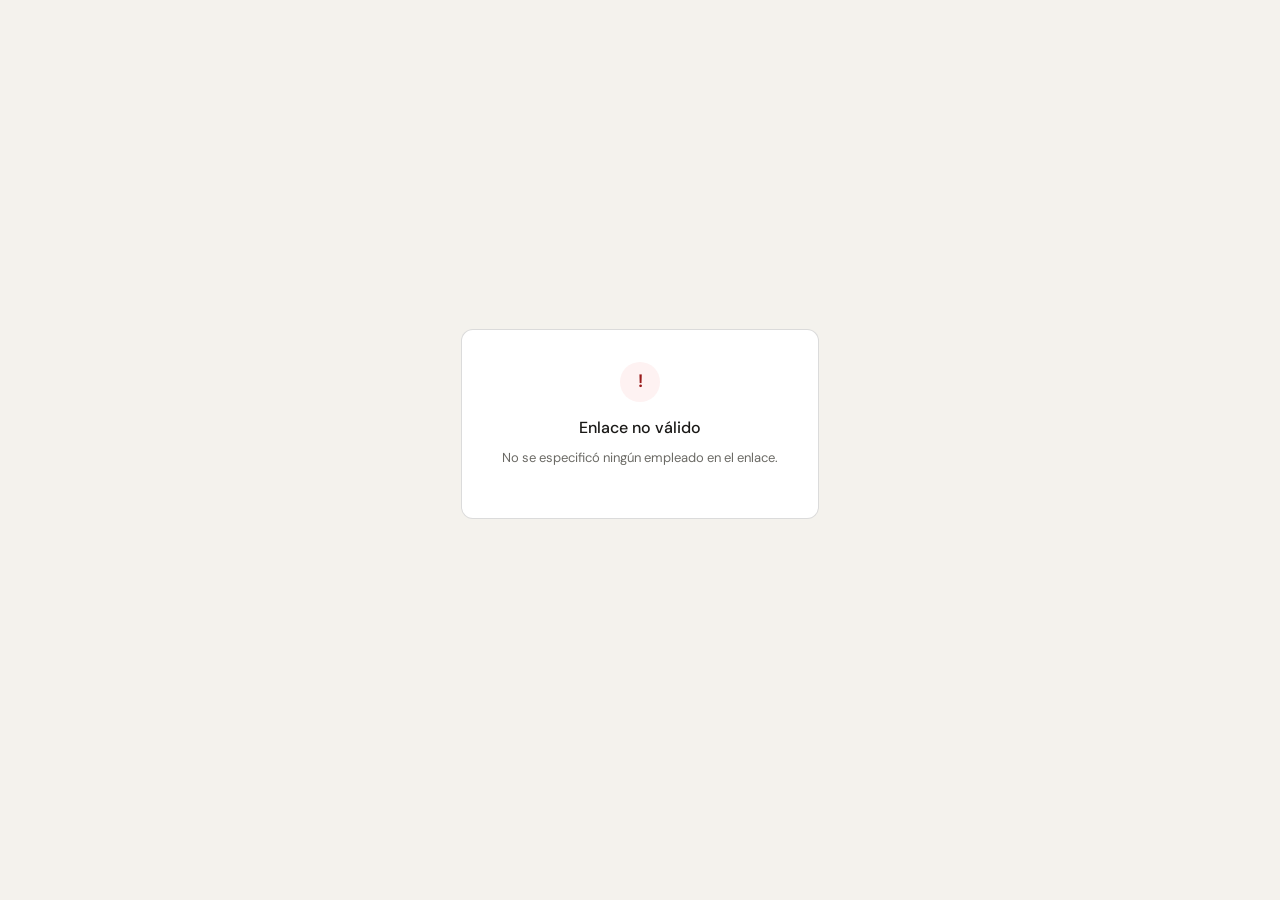
==== empleado.html @ 3ee9f4f3 "Add files via upload" ====
<!DOCTYPE html>
<html lang="es">
<head>
  <meta charset="UTF-8">
  <meta name="viewport" content="width=device-width, initial-scale=1.0">
  <title>Mi horario — FranquiDía</title>
  <link rel="preconnect" href="https://fonts.googleapis.com">
  <link href="https://fonts.googleapis.com/css2?family=DM+Sans:wght@300;400;500;600&family=DM+Mono:wght@400;500&display=swap" rel="stylesheet">
  <link rel="stylesheet" href="css/style.css">
  <link rel="stylesheet" href="css/empleado.css">
</head>
<body class="emp-view">

  <div id="empLoading" class="loading-overlay">
    <div class="loading-spinner"></div>
    <p>Cargando tu horario...</p>
  </div>

  <div id="empError" class="error-state" style="display:none">
    <div class="error-box">
      <div class="error-icon">!</div>
      <h2>Enlace no válido</h2>
      <p>El enlace que has recibido parece incorrecto. Contacta con tu responsable de tienda.</p>
    </div>
  </div>

  <main id="empMain" style="display:none" class="emp-main">

    <div class="emp-header">
      <div class="emp-logo">
        <div class="logo-mark-sm">
          <svg viewBox="0 0 16 16" fill="white" width="12" height="12">
            <rect x="2" y="2" width="5" height="5" rx="1"/>
            <rect x="9" y="2" width="5" height="5" rx="1"/>
            <rect x="2" y="9" width="5" height="5" rx="1"/>
            <rect x="9" y="9" width="5" height="5" rx="1"/>
          </svg>
        </div>
        <span class="emp-logo-text">FranquiDía</span>
      </div>
      <span class="emp-readonly-badge">Solo lectura</span>
    </div>

    <div class="emp-card">
      <div class="emp-profile">
        <div class="emp-avatar" id="empAvatar"></div>
        <div>
          <div class="emp-fullname" id="empFullname"></div>
          <div class="emp-meta" id="empMeta"></div>
        </div>
      </div>
    </div>

    <div class="emp-week-nav">
      <button class="btn-sm" id="empPrevWeek">← Anterior</button>
      <span class="emp-week-label" id="empWeekLabel"></span>
      <button class="btn-sm" id="empNextWeek">Siguiente →</button>
    </div>

    <div id="empFestivoAlert"></div>

    <div class="emp-schedule-card" id="empSchedule"></div>

    <div class="emp-summary-card">
      <div class="emp-summary-title">Tu resumen este mes</div>
      <div class="emp-summary-grid" id="empSummary"></div>
    </div>

    <div class="emp-footer">
      <p>Horario publicado por tu responsable. Para dudas o cambios, contacta directamente.</p>
      <p class="emp-update-time" id="empUpdateTime"></p>
    </div>

  </main>

  <script src="js/config.js"></script>
  <script src="js/festivos.js"></script>
  <script src="js/empleado.js"></script>
</body>
</html>
---- css/style.css ----
/* ============================================
   FranquiDía — Estilos principales
   ============================================ */

*, *::before, *::after { box-sizing: border-box; margin: 0; padding: 0; }

:root {
  --orange:       #F5821F;
  --orange-light: #FFF3E8;
  --orange-dark:  #C0620E;
  --orange-mid:   #E8721A;
  --bg:           #F4F2ED;
  --surface:      #FFFFFF;
  --surface2:     #F7F5F0;
  --text:         #1A1917;
  --text2:        #6B6A65;
  --text3:        #9E9C97;
  --border:       rgba(0,0,0,0.08);
  --border2:      rgba(0,0,0,0.14);
  --radius:       8px;
  --radius-lg:    12px;
  --font:         'DM Sans', system-ui, sans-serif;
  --font-mono:    'DM Mono', monospace;

  --c-vallecas:   #F5821F;
  --c-moratalaz:  #3B8BD4;
  --c-vicalvaro:  #1D9E75;
  --c-rivas:      #D4537E;
}

@media (prefers-color-scheme: dark) {
  :root {
    --bg:      #141412;
    --surface: #1E1D1B;
    --surface2:#252421;
    --text:    #F0EDE6;
    --text2:   #9B9891;
    --text3:   #6B6965;
    --border:  rgba(255,255,255,0.08);
    --border2: rgba(255,255,255,0.14);
    --orange-light: #2A1D0E;
    --orange-dark:  #F09040;
  }
}

body {
  font-family: var(--font);
  background: var(--bg);
  color: var(--text);
  font-size: 13px;
  line-height: 1.5;
  min-height: 100vh;
}

/* ---- HEADER ---- */
.header {
  position: sticky; top: 0; z-index: 100;
  background: var(--surface);
  border-bottom: 0.5px solid var(--border2);
  padding: 0 20px;
  display: flex; align-items: center; gap: 16px;
  height: 52px;
}
.logo { display: flex; align-items: center; gap: 10px; }
.logo-mark {
  width: 30px; height: 30px; border-radius: 7px;
  background: var(--orange);
  display: flex; align-items: center; justify-content: center;
  flex-shrink: 0;
}
.logo-name { font-size: 15px; font-weight: 600; letter-spacing: -0.3px; }
.logo-sub  { font-size: 10px; color: var(--text3); }

.header-nav { display: flex; gap: 2px; margin-left: 20px; }
.nav-btn {
  padding: 5px 13px; border-radius: var(--radius);
  border: none; background: transparent;
  color: var(--text2); font-family: var(--font); font-size: 13px;
  cursor: pointer; transition: all .15s; font-weight: 400;
}
.nav-btn:hover { background: var(--surface2); color: var(--text); }
.nav-btn.active {
  background: var(--orange-light);
  color: var(--orange-dark); font-weight: 500;
}

.header-right { margin-left: auto; display: flex; align-items: center; gap: 10px; }
.sync-status  { font-size: 11px; color: var(--text3); }
.badge-total  {
  background: var(--surface2); border: 0.5px solid var(--border2);
  border-radius: 20px; padding: 3px 10px;
  font-size: 11px; color: var(--text2);
}

/* ---- LOADING & ERROR ---- */
.loading-overlay {
  display: flex; flex-direction: column;
  align-items: center; justify-content: center;
  min-height: calc(100vh - 52px);
  gap: 14px; color: var(--text2); font-size: 13px;
}
.loading-spinner {
  width: 28px; height: 28px;
  border: 2.5px solid var(--border2);
  border-top-color: var(--orange);
  border-radius: 50%;
  animation: spin .8s linear infinite;
}
@keyframes spin { to { transform: rotate(360deg); } }

.error-state {
  display: flex; align-items: center; justify-content: center;
  min-height: calc(100vh - 52px);
}
.error-box {
  background: var(--surface); border: 0.5px solid var(--border2);
  border-radius: var(--radius-lg); padding: 32px 40px;
  text-align: center; max-width: 420px;
}
.error-icon {
  width: 40px; height: 40px; border-radius: 50%;
  background: #FEF2F2; color: #991B1B;
  display: flex; align-items: center; justify-content: center;
  font-size: 18px; font-weight: 600; margin: 0 auto 14px;
}
.error-box h2 { font-size: 16px; font-weight: 500; margin-bottom: 8px; }
.error-box p  { font-size: 13px; color: var(--text2); line-height: 1.6; margin-bottom: 18px; }
.error-box code {
  font-family: var(--font-mono); font-size: 11px;
  background: var(--surface2); padding: 1px 5px; border-radius: 3px;
}

/* ---- MAIN ---- */
.main { padding: 20px; max-width: 1200px; margin: 0 auto; }
.section { display: none; }
.section.active { display: block; }

/* ---- COMMON COMPONENTS ---- */
.sec-header {
  display: flex; align-items: center;
  justify-content: space-between; margin-bottom: 16px; flex-wrap: wrap; gap: 8px;
}
.sec-title { font-size: 15px; font-weight: 500; }
.sec-sub   { font-size: 12px; color: var(--text3); margin-top: 2px; }

.btn-sm {
  padding: 6px 12px;
  background: var(--surface); border: 0.5px solid var(--border2);
  border-radius: var(--radius); font-family: var(--font);
  font-size: 12px; cursor: pointer; color: var(--text);
  transition: background .15s;
}
.btn-sm:hover { background: var(--surface2); }
.btn-orange { background: var(--orange); color: white; border-color: var(--orange); }
.btn-orange:hover { background: var(--orange-mid); border-color: var(--orange-mid); }
.btn-primary {
  padding: 8px 20px; background: var(--orange); color: white;
  border: none; border-radius: var(--radius); font-family: var(--font);
  font-size: 13px; cursor: pointer; font-weight: 500;
}
.btn-primary:hover { background: var(--orange-mid); }

.select-sm {
  padding: 5px 10px; border: 0.5px solid var(--border2);
  border-radius: var(--radius); font-family: var(--font);
  font-size: 12px; background: var(--surface); color: var(--text);
  cursor: pointer;
}
.search-input {
  padding: 6px 12px; border: 0.5px solid var(--border2);
  border-radius: var(--radius); font-family: var(--font);
  font-size: 12px; background: var(--surface); color: var(--text);
  width: 180px;
}
.search-input:focus { outline: none; border-color: var(--orange); }

.badge {
  font-size: 10px; font-weight: 500;
  padding: 2px 8px; border-radius: 4px; display: inline-block;
}
.badge-ok     { background: #EAF3DE; color: #27500A; }
.badge-warn   { background: #FFF3E8; color: #854F0B; }
.badge-info   { background: #E6F1FB; color: #0C447C; }
.badge-danger { background: #FCEBEB; color: #791F1F; }

/* ---- METRIC CARDS ---- */
.cards-row { display: grid; grid-template-columns: repeat(4, 1fr); gap: 10px; margin-bottom: 16px; }
.metric-card { background: var(--surface2); border-radius: var(--radius); padding: 14px 16px; }
.metric-card .label { font-size: 10px; color: var(--text3); text-transform: uppercase; letter-spacing: .5px; font-weight: 500; margin-bottom: 5px; }
.metric-card .value { font-size: 24px; font-weight: 600; line-height: 1; }
.metric-card .sub   { font-size: 11px; color: var(--text2); margin-top: 4px; }
.metric-card.orange .value { color: var(--orange-dark); }

/* ---- STORES GRID ---- */
.stores-grid { display: grid; grid-template-columns: repeat(2, 1fr); gap: 12px; margin-bottom: 16px; }
.store-card {
  background: var(--surface); border: 0.5px solid var(--border);
  border-radius: var(--radius-lg); padding: 16px;
}
.store-header  { display: flex; align-items: center; gap: 10px; margin-bottom: 12px; }
.store-dot     { width: 10px; height: 10px; border-radius: 50%; flex-shrink: 0; }
.store-name    { font-size: 14px; font-weight: 500; }
.store-addr    { font-size: 11px; color: var(--text3); }
.store-stats   { display: grid; grid-template-columns: repeat(3, 1fr); gap: 8px; }
.stat          { background: var(--surface2); border-radius: var(--radius); padding: 8px 10px; }
.stat .sl      { font-size: 10px; color: var(--text3); }
.stat .sv      { font-size: 16px; font-weight: 500; }
.store-shifts  { margin-top: 10px; display: flex; gap: 6px; }
.shift-pill    { flex: 1; text-align: center; padding: 4px 6px; border-radius: 20px; font-size: 10px; font-weight: 500; }
.shift-m       { background: #FFF3E8; color: #854F0B; }
.shift-t       { background: #E6F1FB; color: #0C447C; }

/* ---- TWO COL / PANEL ---- */
.two-col { display: grid; grid-template-columns: 1fr 1fr; gap: 12px; }
.panel {
  background: var(--surface); border: 0.5px solid var(--border);
  border-radius: var(--radius-lg); padding: 16px;
}
.panel-title { font-size: 12px; font-weight: 500; color: var(--text2); margin-bottom: 12px; }

/* ---- FESTIVO ALERTS ---- */
.festivo-bar {
  background: #FFF3E8; border-left: 3px solid var(--orange);
  padding: 8px 14px; margin-bottom: 14px;
  border-radius: 0 var(--radius) var(--radius) 0;
  font-size: 12px; color: var(--orange-dark);
  display: flex; align-items: center; gap: 8px;
}
.festivo-danger {
  background: #FCEBEB; border-left-color: #E24B4A;
  color: #791F1F;
}

/* ---- FESTIVOS LIST ---- */
.festivo-list   { display: flex; flex-direction: column; gap: 4px; }
.festivo-item   { display: flex; align-items: center; gap: 10px; padding: 6px 0; border-bottom: 0.5px solid var(--border); }
.festivo-item:last-child { border-bottom: none; }
.festivo-dot    { width: 6px; height: 6px; border-radius: 50%; background: var(--orange); flex-shrink: 0; }
.festivo-date   { font-family: var(--font-mono); font-size: 11px; color: var(--text3); min-width: 52px; }
.festivo-name   { font-size: 12px; flex: 1; }

/* ---- HORAS MES ---- */
.monthly-row { display: flex; align-items: center; gap: 10px; padding: 7px 0; border-bottom: 0.5px solid var(--border); }
.monthly-row:last-child { border-bottom: none; }
.monthly-name   { flex: 1; font-size: 12px; }
.progress-bar   { height: 4px; background: var(--surface2); border-radius: 2px; width: 70px; overflow: hidden; display: inline-block; vertical-align: middle; }
.progress-fill  { height: 100%; border-radius: 2px; background: var(--orange); }
.monthly-hrs    { font-family: var(--font-mono); font-size: 11px; color: var(--text2); min-width: 80px; text-align: right; }

/* ---- CUADRANTE ---- */
.cuadrante       { background: var(--surface); border: 0.5px solid var(--border); border-radius: var(--radius-lg); overflow: hidden; margin-bottom: 12px; }
.cuad-head       { display: grid; background: var(--surface2); border-bottom: 0.5px solid var(--border); }
.cuad-head-cell  { padding: 8px 6px; font-size: 11px; font-weight: 500; color: var(--text2); text-align: center; }
.cuad-head-cell.today-h { color: var(--orange-dark); font-weight: 600; }
.cuad-head-cell.festivo-h { color: #791F1F; }
.cuad-row        { display: grid; border-bottom: 0.5px solid var(--border); }
.cuad-row:last-child { border-bottom: none; }
.cuad-emp        { padding: 8px 10px; font-size: 12px; border-right: 0.5px solid var(--border); display: flex; align-items: center; gap: 7px; }
.cuad-cell       { padding: 5px 4px; display: flex; align-items: center; justify-content: center; }
.cuad-cell.today-col { background: rgba(245,130,31,.04); }
.cuad-cell.festivo-col { background: rgba(226,75,74,.03); }

.pill      { font-size: 10px; font-weight: 500; padding: 2px 6px; border-radius: 4px; width: 100%; text-align: center; display: inline-block; }
.pill-m    { background: #FFF3E8; color: #854F0B; }
.pill-t    { background: #E6F1FB; color: #0C447C; }
.pill-l    { background: #EAF3DE; color: #27500A; }
.pill-v    { background: var(--surface2); color: var(--text3); }
.pill-f    { background: #FCEBEB; color: #791F1F; }

.cuad-legend {
  display: flex; gap: 16px; font-size: 11px; color: var(--text2);
  padding: 8px 0; flex-wrap: wrap; align-items: center;
}
.cuad-legend span { display: flex; align-items: center; gap: 4px; }
.festivo-legend { color: #791F1F; }

/* ---- AVATAR ---- */
.avatar-xs {
  width: 24px; height: 24px; border-radius: 50%;
  display: flex; align-items: center; justify-content: center;
  font-size: 9px; font-weight: 600; flex-shrink: 0;
}
.avatar-sm {
  width: 30px; height: 30px; border-radius: 50%;
  display: flex; align-items: center; justify-content: center;
  font-size: 11px; font-weight: 600; flex-shrink: 0;
}

/* ---- EMPLEADOS TABLE ---- */
.emp-table-wrap {
  background: var(--surface); border: 0.5px solid var(--border);
  border-radius: var(--radius-lg); overflow: hidden;
}
.emp-table-wrap table { width: 100%; border-collapse: collapse; font-size: 13px; }
.emp-table-wrap th {
  padding: 10px 14px; text-align: left; font-size: 10px;
  font-weight: 500; color: var(--text3); border-bottom: 0.5px solid var(--border);
  background: var(--surface2); text-transform: uppercase; letter-spacing: .4px;
}
.emp-table-wrap td { padding: 10px 14px; border-bottom: 0.5px solid var(--border); vertical-align: middle; }
.emp-table-wrap tr:last-child td { border-bottom: none; }
.emp-table-wrap tr:hover td { background: var(--surface2); }
.emp-name-cell { display: flex; align-items: center; gap: 8px; }
.store-tag {
  font-size: 10px; padding: 2px 7px; border-radius: 20px;
  border: 0.5px solid var(--border2); color: var(--text2);
  white-space: nowrap;
}

/* ---- STORE TABS ---- */
.store-tabs { display: flex; gap: 4px; margin-bottom: 16px; flex-wrap: wrap; }
.store-tab {
  padding: 6px 14px; border-radius: var(--radius);
  border: 0.5px solid var(--border2); background: var(--surface);
  font-size: 12px; cursor: pointer; color: var(--text2);
  transition: all .15s; font-family: var(--font);
}
.store-tab:hover { background: var(--surface2); }
.store-tab.active {
  background: var(--orange-light); border-color: var(--orange);
  color: var(--orange-dark); font-weight: 500;
}

/* ---- INCIDENCIAS ---- */
.incidencias-list { display: flex; flex-direction: column; gap: 8px; }
.incidencia-item {
  background: var(--surface); border: 0.5px solid var(--border);
  border-radius: var(--radius-lg); padding: 14px 16px;
  display: flex; align-items: center; gap: 12px;
}
.inc-stripe { width: 4px; height: 44px; border-radius: 2px; flex-shrink: 0; }
.inc-body   { flex: 1; }
.inc-title  { font-size: 13px; font-weight: 500; }
.inc-detail { font-size: 11px; color: var(--text3); margin-top: 3px; }
.inc-actions { display: flex; gap: 6px; }

/* ---- LINK COPY ---- */
.link-copy {
  background: var(--surface2); border: 0.5px dashed var(--border2);
  border-radius: var(--radius); padding: 10px 14px;
  display: flex; align-items: center; gap: 10px;
  margin-top: 8px;
}
.link-copy code { font-family: var(--font-mono); font-size: 11px; color: var(--text2); flex: 1; word-break: break-all; }
.link-copy button { flex-shrink: 0; }

/* ---- RESPONSIVE ---- */
@media (max-width: 700px) {
  .cards-row { grid-template-columns: repeat(2, 1fr); }
  .stores-grid { grid-template-columns: 1fr; }
  .two-col { grid-template-columns: 1fr; }
  .header-nav { display: none; }
}
---- css/empleado.css ----
/* ============================================
   FranquiDía — Estilos vista empleado
   ============================================ */

body.emp-view { background: var(--bg); }

.emp-main {
  max-width: 480px; margin: 0 auto;
  padding: 16px 16px 40px;
}

.emp-header {
  display: flex; align-items: center;
  justify-content: space-between;
  padding: 12px 0 16px;
}
.emp-logo { display: flex; align-items: center; gap: 8px; }
.logo-mark-sm {
  width: 24px; height: 24px; border-radius: 5px;
  background: var(--orange);
  display: flex; align-items: center; justify-content: center;
}
.emp-logo-text { font-size: 14px; font-weight: 600; letter-spacing: -0.2px; }
.emp-readonly-badge {
  font-size: 10px; padding: 2px 8px; border-radius: 20px;
  background: var(--surface2); border: 0.5px solid var(--border2);
  color: var(--text3);
}

.emp-card {
  background: var(--surface); border: 0.5px solid var(--border);
  border-radius: var(--radius-lg); padding: 18px;
  margin-bottom: 12px;
}
.emp-profile { display: flex; align-items: center; gap: 14px; }
.emp-avatar  {
  width: 52px; height: 52px; border-radius: 50%;
  background: var(--orange-light);
  display: flex; align-items: center; justify-content: center;
  font-size: 18px; font-weight: 600; color: var(--orange-dark);
  flex-shrink: 0;
}
.emp-fullname { font-size: 17px; font-weight: 500; }
.emp-meta     { font-size: 12px; color: var(--text2); margin-top: 3px; }

.emp-week-nav {
  display: flex; align-items: center; justify-content: space-between;
  margin-bottom: 12px; gap: 8px;
}
.emp-week-label { font-size: 13px; font-weight: 500; text-align: center; flex: 1; }

.emp-schedule-card {
  background: var(--surface); border: 0.5px solid var(--border);
  border-radius: var(--radius-lg); overflow: hidden; margin-bottom: 12px;
}
.emp-day-row {
  display: flex; align-items: center; gap: 12px;
  padding: 12px 16px; border-bottom: 0.5px solid var(--border);
}
.emp-day-row:last-child { border-bottom: none; }
.emp-day-row.today-row  { background: rgba(245,130,31,.04); }
.emp-day-row.festivo-row{ background: rgba(226,75,74,.03); }
.emp-day-name { font-size: 12px; font-weight: 500; min-width: 30px; }
.emp-day-date { font-size: 11px; color: var(--text3); min-width: 54px; font-family: var(--font-mono); }
.emp-day-shift{ flex: 1; }
.emp-day-hours{ font-size: 11px; color: var(--text2); text-align: right; }
.emp-day-name.today-label { color: var(--orange-dark); }
.emp-day-name.festivo-label { color: #791F1F; }

.emp-summary-card {
  background: var(--surface); border: 0.5px solid var(--border);
  border-radius: var(--radius-lg); padding: 16px; margin-bottom: 16px;
}
.emp-summary-title { font-size: 12px; font-weight: 500; color: var(--text2); margin-bottom: 12px; }
.emp-summary-grid  { display: grid; grid-template-columns: repeat(3, 1fr); gap: 8px; }
.emp-summary-stat  { background: var(--surface2); border-radius: var(--radius); padding: 10px 12px; }
.emp-summary-stat .sl { font-size: 10px; color: var(--text3); }
.emp-summary-stat .sv { font-size: 18px; font-weight: 500; margin-top: 2px; }

.emp-footer { text-align: center; font-size: 11px; color: var(--text3); line-height: 1.7; }
.emp-update-time { margin-top: 4px; }
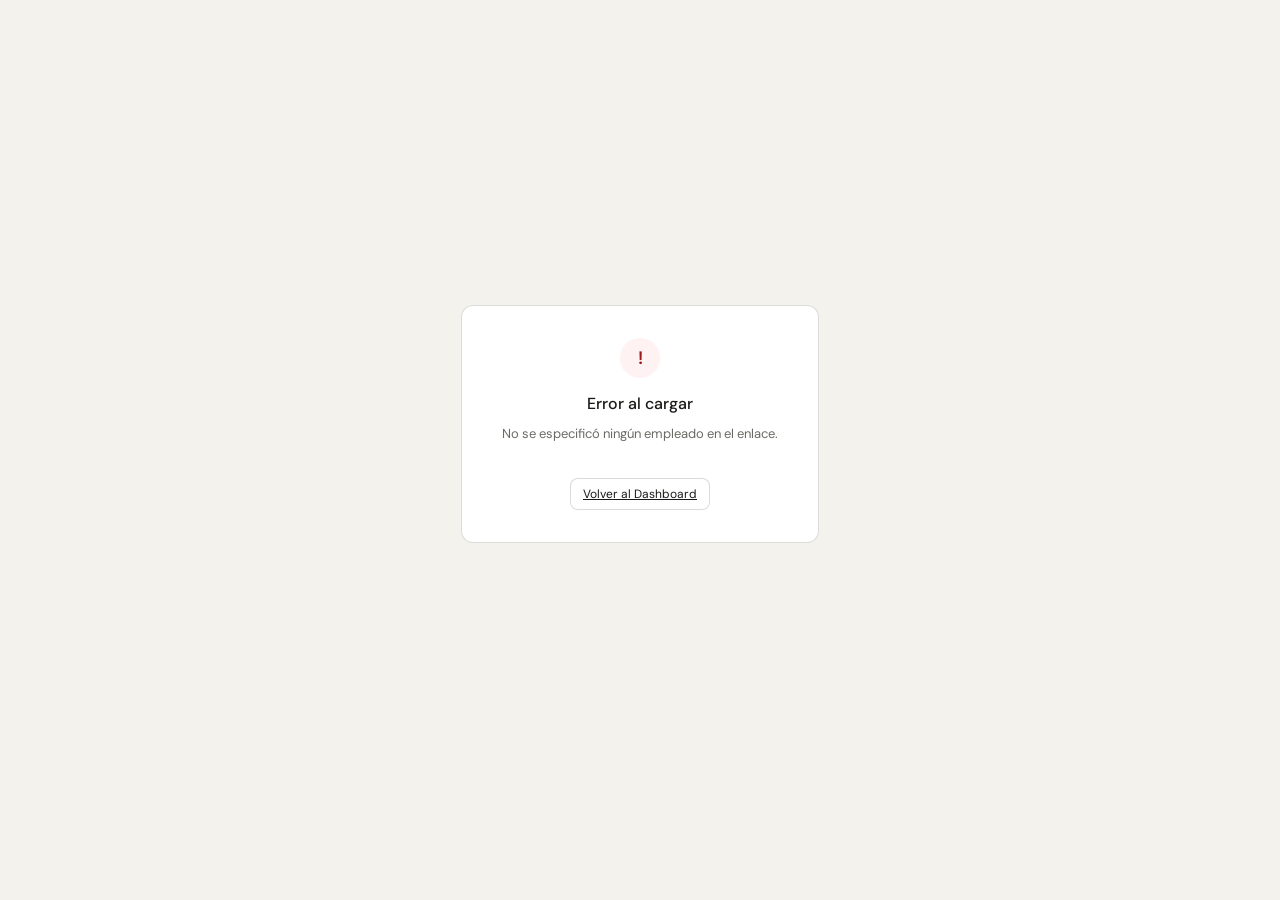
==== commit ff94d756: "Update empleado.html for employee information display" ====
--- a/empleado.html
+++ b/empleado.html
@@ -3,7 +3,7 @@
 <head>
   <meta charset="UTF-8">
   <meta name="viewport" content="width=device-width, initial-scale=1.0">
-  <title>Mi horario — FranquiDía</title>
+  <title>Ficha de Empleado — FranquiDía</title>
   <link rel="preconnect" href="https://fonts.googleapis.com">
   <link href="https://fonts.googleapis.com/css2?family=DM+Sans:wght@300;400;500;600&family=DM+Mono:wght@400;500&display=swap" rel="stylesheet">
   <link rel="stylesheet" href="css/style.css">
@@ -13,14 +13,15 @@
 
   <div id="empLoading" class="loading-overlay">
     <div class="loading-spinner"></div>
-    <p>Cargando tu horario...</p>
+    <p>Cargando información del empleado...</p>
   </div>
 
   <div id="empError" class="error-state" style="display:none">
     <div class="error-box">
       <div class="error-icon">!</div>
-      <h2>Enlace no válido</h2>
-      <p>El enlace que has recibido parece incorrecto. Contacta con tu responsable de tienda.</p>
+      <h2>Error al cargar</h2>
+      <p>No se ha podido encontrar la ficha. Vuelve al panel principal e inténtalo de nuevo.</p>
+      <a href="index.html" class="btn-sm" style="margin-top:15px; display:inline-block">Volver al Dashboard</a>
     </div>
   </div>
 
@@ -36,9 +37,9 @@
             <rect x="9" y="9" width="5" height="5" rx="1"/>
           </svg>
         </div>
-        <span class="emp-logo-text">FranquiDía</span>
+        <span class="emp-logo-text">FranquiDía Admin</span>
       </div>
-      <span class="emp-readonly-badge">Solo lectura</span>
+      <a href="index.html" class="btn-sm" style="text-decoration:none">Cerrar Ficha</a>
     </div>
 
     <div class="emp-card">
@@ -62,12 +63,25 @@
     <div class="emp-schedule-card" id="empSchedule"></div>
 
     <div class="emp-summary-card">
-      <div class="emp-summary-title">Tu resumen este mes</div>
-      <div class="emp-summary-grid" id="empSummary"></div>
+      <div class="emp-summary-title">Cómputo mensual (Mes actual)</div>
+      <div class="emp-summary-grid">
+        <div class="emp-summary-stat">
+          <div class="sl">Horas Trabajadas</div>
+          <div class="sv" id="resumen-horas">0h</div>
+        </div>
+        <div class="emp-summary-stat">
+          <div class="sl">Vacaciones (Mes)</div>
+          <div class="sv" id="resumen-vacaciones">0 días</div>
+        </div>
+        <div class="emp-summary-stat">
+          <div class="sl">Horas Extra</div>
+          <div class="sv" id="resumen-extras">0h</div>
+        </div>
+      </div>
     </div>
 
     <div class="emp-footer">
-      <p>Horario publicado por tu responsable. Para dudas o cambios, contacta directamente.</p>
+      <p>Panel de gestión interna. Los cálculos son automáticos basados en el cuadrante publicado.</p>
       <p class="emp-update-time" id="empUpdateTime"></p>
     </div>
 
--- a/css/style.css
+++ b/css/style.css
@@ -131,7 +131,13 @@
 }
 
 /* ---- MAIN ---- */
-.main { padding: 20px; max-width: 1200px; margin: 0 auto; }
+.main { 
+  padding: 20px; 
+  max-width: 100%; /* Cambiado de 1200px a 100% para total fluidez */
+  margin: 0 auto; 
+  width: 100%;
+  box-sizing: border-box;
+}
 .section { display: none; }
 .section.active { display: block; }
 
@@ -274,6 +280,28 @@
 .cuad-legend span { display: flex; align-items: center; gap: 4px; }
 .festivo-legend { color: #791F1F; }
 
+/* Badge para el nombre dentro de la celda */
+.name-badge {
+    transition: transform 0.1s ease;
+    cursor: default;
+    box-shadow: 0 1px 2px rgba(0,0,0,0.05);
+    white-space: nowrap;
+    overflow: hidden;
+}
+
+/* Colores basados en el tipo de turno */
+.pill-m { background-color: #fef3c7; color: #92400e; } /* Mañana: Naranja/Amarillo */
+.pill-t { background-color: #e0f2fe; color: #075985; } /* Tarde: Azul */
+.pill-mt { background-color: #fce7f3; color: #9d174d; } /* Mañana/Tarde: Rosa */
+.pill-l { background-color: #f1f5f9; color: #475569; } /* Libre: Gris */
+.pill-b { background-color: #fee2e2; color: #991b1b; } /* Baja: Rojo */
+
+/* Ajuste de celdas para que no se corten los nombres */
+.cuad-cell {
+    overflow-y: auto;
+    max-height: 150px;
+}
+
 /* ---- AVATAR ---- */
 .avatar-xs {
   width: 24px; height: 24px; border-radius: 50%;
@@ -351,3 +379,9 @@
   .two-col { grid-template-columns: 1fr; }
   .header-nav { display: none; }
 }
+
+/* Envuelve tus tablas en un div con esta clase si notas que se cortan en el móvil */
+.emp-table-wrap {
+  overflow-x: auto;
+  -webkit-overflow-scrolling: touch; /* Suavidad en iPhone/iPad */
+}
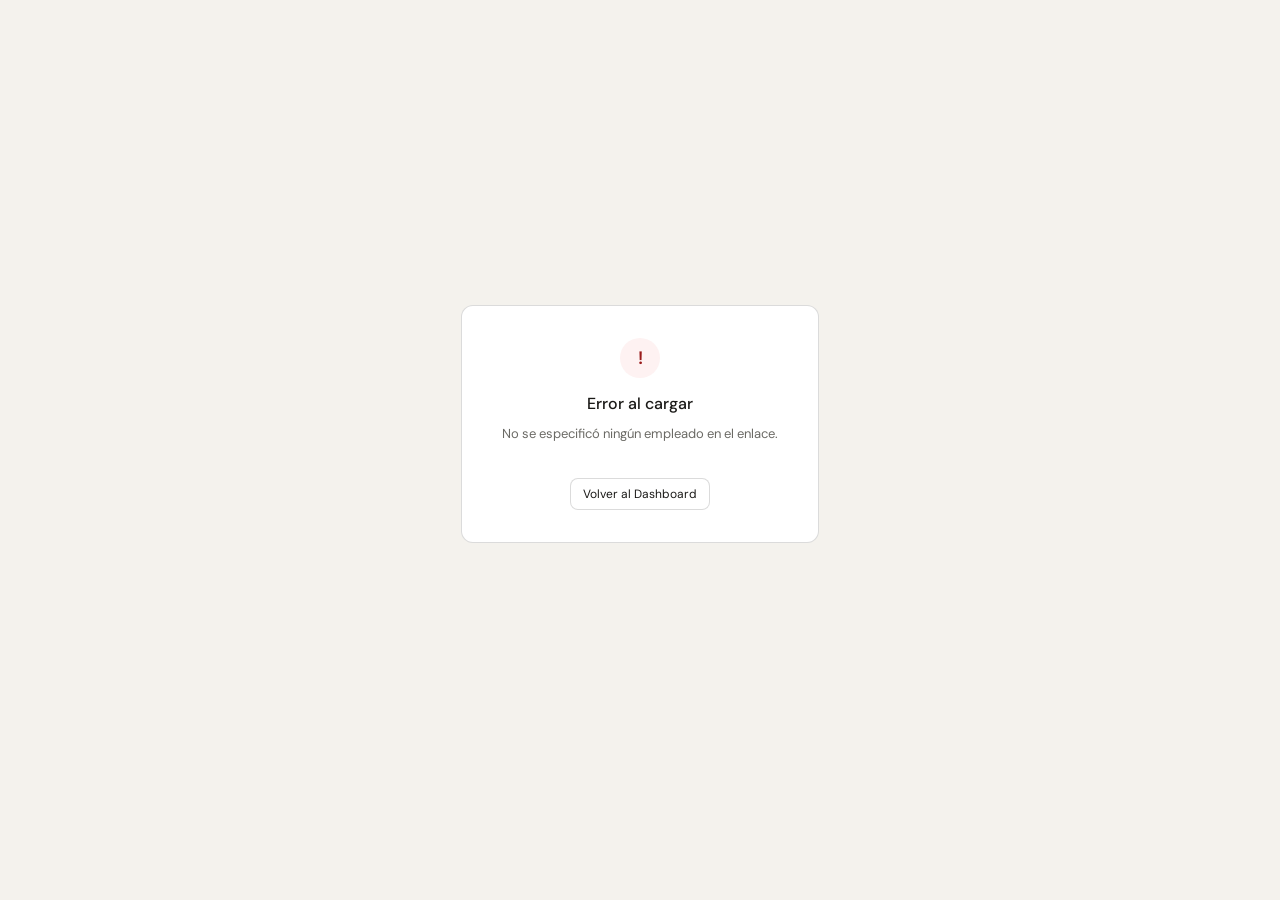
==== commit 5a72fe61: "Update error message and footer text in empleado.html" ====
--- a/empleado.html
+++ b/empleado.html
@@ -20,8 +20,8 @@
     <div class="error-box">
       <div class="error-icon">!</div>
       <h2>Error al cargar</h2>
-      <p>No se ha podido encontrar la ficha. Vuelve al panel principal e inténtalo de nuevo.</p>
-      <a href="index.html" class="btn-sm" style="margin-top:15px; display:inline-block">Volver al Dashboard</a>
+      <p>No se ha podido encontrar la ficha de este empleado.</p>
+      <a href="index.html" class="btn-sm" style="margin-top:15px; display:inline-block; text-decoration:none">Volver al Dashboard</a>
     </div>
   </div>
 
@@ -81,7 +81,7 @@
     </div>
 
     <div class="emp-footer">
-      <p>Panel de gestión interna. Los cálculos son automáticos basados en el cuadrante publicado.</p>
+      <p>Los cálculos son automáticos basados en el cuadrante publicado en Google Sheets.</p>
       <p class="emp-update-time" id="empUpdateTime"></p>
     </div>
 
